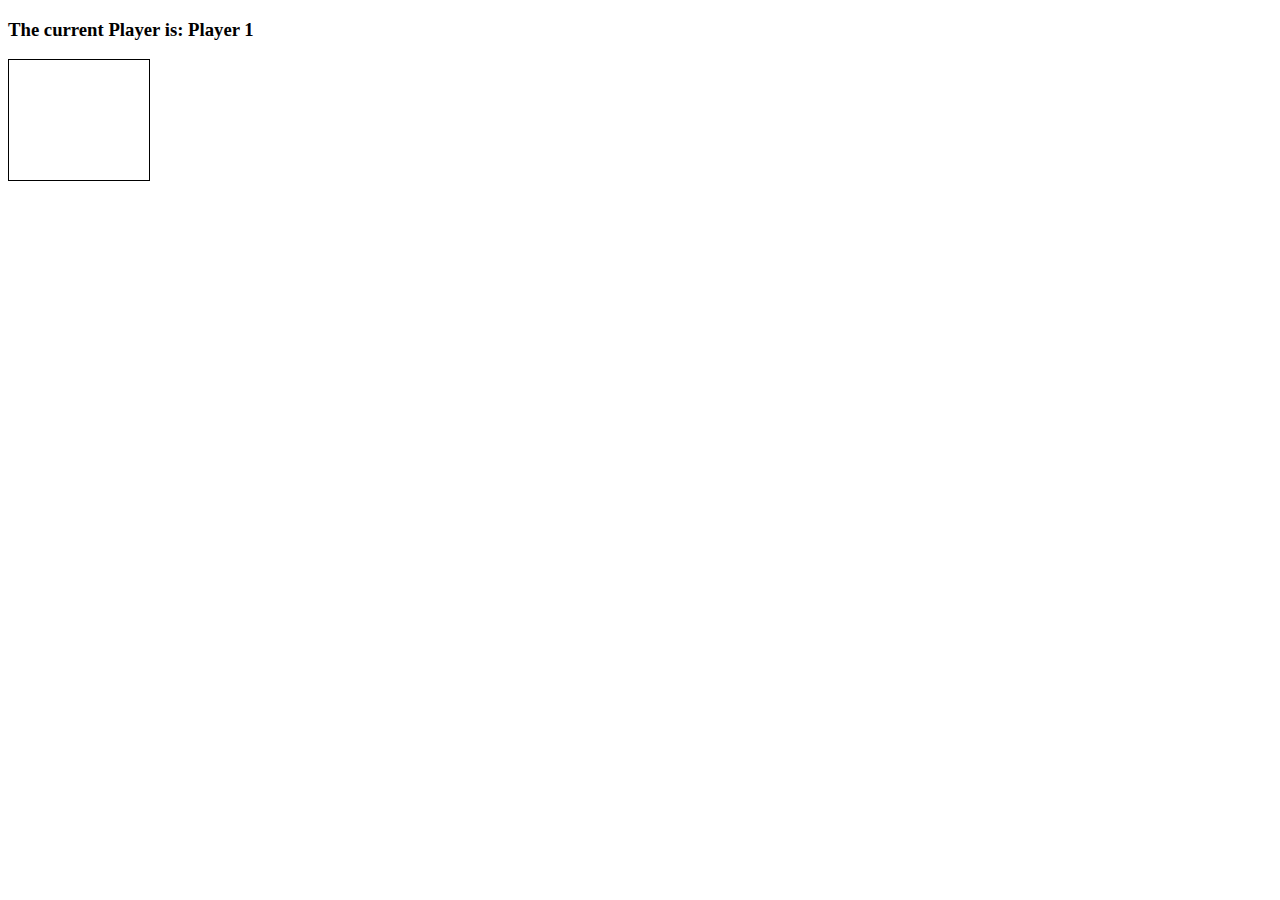
==== CONNECT-FOUR/index.html @ 5f476b72 "first commit" ====
<!doctype html>

<html lang="en">
<head>
  <meta charset="utf-8">
  <title>Connect Four</title>
  <link rel="stylesheet" href="styles.css">
  <script src="scripts.js" charset="utf-8"></script>
</head>
<body>
  <h3>The current Player is: Player <span id="current-player">1</span></h3>
  <h3 id="result"></h3>

  <div class="grid">
    <div></div>
    <div></div>
    <div></div>
    <div></div>
    <div></div>
    <div></div>
    <div></div>
    <div></div>
    <div></div>
    <div></div>
    <div></div>
    <div></div>
    <div></div>
    <div></div>
    <div></div>
    <div></div>
    <div></div>
    <div></div>
    <div></div>
    <div></div>
    <div></div>
    <div></div>
    <div></div>
    <div></div>
    <div></div>
    <div></div>
    <div></div>
    <div></div>
    <div></div>
    <div></div>
    <div></div>
    <div></div>
    <div></div>
    <div></div>
    <div></div>
    <div></div>
    <div></div>
    <div></div>
    <div></div>
    <div></div>
    <div></div>
    <div></div>
    <div class="taken"></div>
    <div class="taken"></div>
    <div class="taken"></div>
    <div class="taken"></div>
    <div class="taken"></div>
    <div class="taken"></div>
    <div class="taken"></div>
  </div>

</body>
</html>
---- CONNECT-FOUR/styles.css ----
.grid {
    border: 1px solid;
    height: 120px;
    width: 140px;
    display: flex;
    flex-wrap: wrap;
  }
  
  .grid div {
    height: 20px;
    width: 20px;
  }
  
  .player-one {
    background-color: red;
    border-radius: 10px;
  }
  
  .player-two {
    background-color: blue;
    border-radius: 10px;
  }
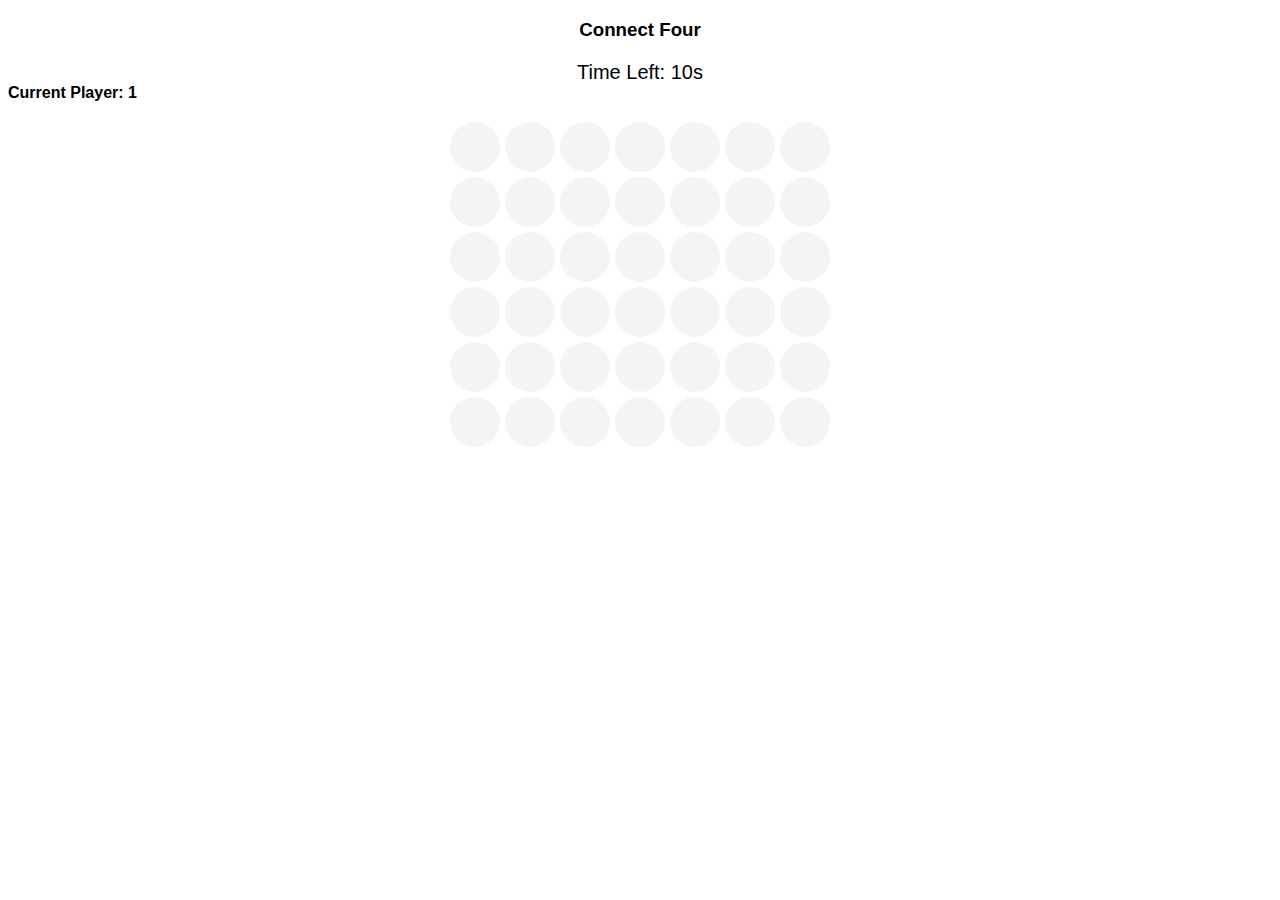
==== commit bf377ef9: "done connect four enhancements" ====
--- a/CONNECT-FOUR/index.html
+++ b/CONNECT-FOUR/index.html
@@ -1,67 +1,17 @@
-<!doctype html>
-
+<!DOCTYPE html>
 <html lang="en">
 <head>
-  <meta charset="utf-8">
-  <title>Connect Four</title>
+  <meta charset="UTF-8">
+  <meta name="viewport" content="width=device-width, initial-scale=1.0">
+  <title>Connect Four Game</title>
   <link rel="stylesheet" href="styles.css">
-  <script src="scripts.js" charset="utf-8"></script>
 </head>
 <body>
-  <h3>The current Player is: Player <span id="current-player">1</span></h3>
-  <h3 id="result"></h3>
-
-  <div class="grid">
-    <div></div>
-    <div></div>
-    <div></div>
-    <div></div>
-    <div></div>
-    <div></div>
-    <div></div>
-    <div></div>
-    <div></div>
-    <div></div>
-    <div></div>
-    <div></div>
-    <div></div>
-    <div></div>
-    <div></div>
-    <div></div>
-    <div></div>
-    <div></div>
-    <div></div>
-    <div></div>
-    <div></div>
-    <div></div>
-    <div></div>
-    <div></div>
-    <div></div>
-    <div></div>
-    <div></div>
-    <div></div>
-    <div></div>
-    <div></div>
-    <div></div>
-    <div></div>
-    <div></div>
-    <div></div>
-    <div></div>
-    <div></div>
-    <div></div>
-    <div></div>
-    <div></div>
-    <div></div>
-    <div></div>
-    <div></div>
-    <div class="taken"></div>
-    <div class="taken"></div>
-    <div class="taken"></div>
-    <div class="taken"></div>
-    <div class="taken"></div>
-    <div class="taken"></div>
-    <div class="taken"></div>
-  </div>
-
+  <h3>Connect Four</h3>
+  <div id="timer">Time Left: 10s</div>
+  <div id="current-player">Current Player: 1</div>
+  <div class="grid"></div>
+  <div id="result"></div>
+  <script src="scripts.js"></script>
 </body>
 </html>--- a/CONNECT-FOUR/styles.css
+++ b/CONNECT-FOUR/styles.css
@@ -1,22 +1,48 @@
+body {
+  font-family: Arial, sans-serif;
+}
+
+h3 {
+  text-align: center;
+}
+
 .grid {
-    border: 1px solid;
-    height: 120px;
-    width: 140px;
-    display: flex;
-    flex-wrap: wrap;
-  }
-  
-  .grid div {
-    height: 20px;
-    width: 20px;
-  }
-  
-  .player-one {
-    background-color: red;
-    border-radius: 10px;
-  }
-  
-  .player-two {
-    background-color: blue;
-    border-radius: 10px;
-  }+  display: grid;
+  grid-template-columns: repeat(7, 50px);
+  grid-template-rows: repeat(6, 50px);
+  gap: 5px;
+  justify-content: center;
+  margin-top: 20px;
+}
+
+.grid div {
+  width: 50px;
+  height: 50px;
+  background-color: #f4f4f4;
+  border-radius: 50%;
+  transition: background-color 0.5s ease, transform 0.5s ease;
+  cursor: pointer;
+  position: relative;
+}
+
+.taken {
+  background-color: yellow;
+}
+
+.player-one {
+  background-color: red;
+}
+
+.player-two {
+  background-color: blue;
+}
+
+#timer {
+  text-align: center;
+  font-size: 20px;
+  margin-top: 20px;
+}
+
+#current-player {
+  font-weight: bold;
+}
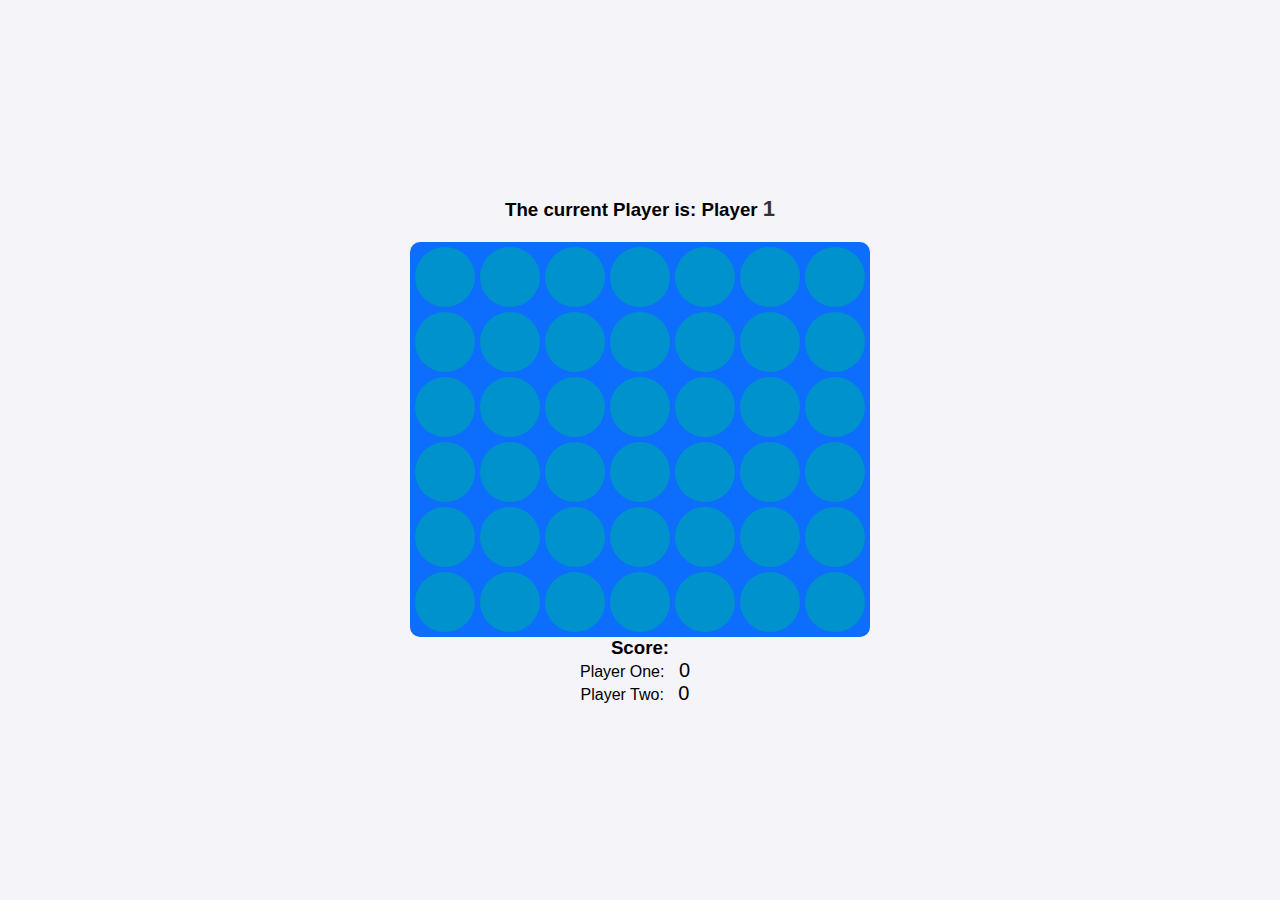
==== commit 626c5b8d: "added changes in connect four" ====
--- a/CONNECT-FOUR/index.html
+++ b/CONNECT-FOUR/index.html
@@ -1,17 +1,28 @@
-<!DOCTYPE html>
+<!doctype html>
 <html lang="en">
 <head>
-  <meta charset="UTF-8">
-  <meta name="viewport" content="width=device-width, initial-scale=1.0">
-  <title>Connect Four Game</title>
+  <meta charset="utf-8">
+  <title>Connect Four</title>
   <link rel="stylesheet" href="styles.css">
+  <script src="scripts.js" charset="utf-8" defer></script>
 </head>
 <body>
-  <h3>Connect Four</h3>
-  <div id="timer">Time Left: 10s</div>
-  <div id="current-player">Current Player: 1</div>
-  <div class="grid"></div>
-  <div id="result"></div>
-  <script src="scripts.js"></script>
+  <h3>The current Player is: Player <span id="current-player">1</span></h3>
+  <h3 id="result"></h3>
+  <div class="grid">
+    <!-- 42 grid cells for Connect Four board -->
+    <!-- Create 42 divs for the grid cells -->
+    <div class="cell"></div><div class="cell"></div><div class="cell"></div><div class="cell"></div><div class="cell"></div><div class="cell"></div><div class="cell"></div>
+    <div class="cell"></div><div class="cell"></div><div class="cell"></div><div class="cell"></div><div class="cell"></div><div class="cell"></div><div class="cell"></div>
+    <div class="cell"></div><div class="cell"></div><div class="cell"></div><div class="cell"></div><div class="cell"></div><div class="cell"></div><div class="cell"></div>
+    <div class="cell"></div><div class="cell"></div><div class="cell"></div><div class="cell"></div><div class="cell"></div><div class="cell"></div><div class="cell"></div>
+    <div class="cell"></div><div class="cell"></div><div class="cell"></div><div class="cell"></div><div class="cell"></div><div class="cell"></div><div class="cell"></div>
+    <div class="cell"></div><div class="cell"></div><div class="cell"></div><div class="cell"></div><div class="cell"></div><div class="cell"></div><div class="cell"></div>
+  </div>
+
+  <h3>Score:</h3>
+  <p>Player One: <span id="player-one-score">0</span></p>
+  <p>Player Two: <span id="player-two-score">0</span></p>
+
 </body>
 </html>--- a/CONNECT-FOUR/styles.css
+++ b/CONNECT-FOUR/styles.css
@@ -1,32 +1,88 @@
+/* Basic Reset */
+* {
+  margin: 0;
+  padding: 0;
+  box-sizing: border-box;
+}
+
 body {
   font-family: Arial, sans-serif;
+  background-color: #f4f4f9;
+  display: flex;
+  justify-content: center;
+  align-items: center;
+  height: 100vh;
+  flex-direction: column;
 }
 
-h3 {
-  text-align: center;
+h1 {
+  font-size: 36px;
+  color: #333;
+  margin-bottom: 20px;
 }
 
+/* Result and Player Info Section */
+#result {
+  font-size: 24px;
+  font-weight: bold;
+  color: #333;
+  margin-bottom: 20px;
+}
+
+#current-player {
+  font-size: 22px;
+  color: #333;
+  margin-bottom: 10px;
+}
+
+#player-one-score,
+#player-two-score {
+  font-size: 20px;
+  margin: 10px;
+}
+
+#scoreboard {
+  display: flex;
+  justify-content: space-around;
+  width: 100%;
+  margin-bottom: 20px;
+}
+
+/* Grid Layout */
 .grid {
   display: grid;
-  grid-template-columns: repeat(7, 50px);
-  grid-template-rows: repeat(6, 50px);
+  grid-template-columns: repeat(7, 60px);
+  grid-template-rows: repeat(6, 60px);
   gap: 5px;
-  justify-content: center;
-  margin-top: 20px;
+  background-color: #0d6efd;
+  border-radius: 10px;
+  padding: 5px;
 }
 
-.grid div {
+.cell {
+  width: 60px;
+  height: 60px;
+  background-color: #0092cc;
+  border-radius: 50%;
+  position: relative;
+  cursor: pointer;
+  transition: background-color 0.3s;
+}
+
+.cell.taken {
+  cursor: not-allowed;
+}
+
+/* Player Discs */
+.disc {
   width: 50px;
   height: 50px;
-  background-color: #f4f4f4;
   border-radius: 50%;
-  transition: background-color 0.5s ease, transform 0.5s ease;
-  cursor: pointer;
-  position: relative;
-}
-
-.taken {
-  background-color: yellow;
+  position: absolute;
+  bottom: 0;
+  left: 50%;
+  transform: translateX(-50%);
+  transition: transform 0.3s ease-out;
 }
 
 .player-one {
@@ -34,15 +90,50 @@
 }
 
 .player-two {
-  background-color: blue;
+  background-color: yellow;
 }
 
-#timer {
-  text-align: center;
+/* Button and Timer */
+button {
+  background-color: #0d6efd;
+  color: white;
+  border: none;
+  padding: 10px 20px;
+  font-size: 18px;
+  cursor: pointer;
+  border-radius: 5px;
+  margin-top: 20px;
+  transition: background-color 0.3s;
+}
+
+button:hover {
+  background-color: #0056b3;
+}
+
+.timer {
   font-size: 20px;
+  color: #333;
   margin-top: 20px;
 }
 
-#current-player {
-  font-weight: bold;
-}
+/* Responsive Design */
+@media screen and (max-width: 600px) {
+  .grid {
+    grid-template-columns: repeat(7, 50px);
+    grid-template-rows: repeat(6, 50px);
+  }
+
+  .cell {
+    width: 50px;
+    height: 50px;
+  }
+
+  .disc {
+    width: 40px;
+    height: 40px;
+  }
+
+  #scoreboard {
+    flex-direction: column;
+  }
+}